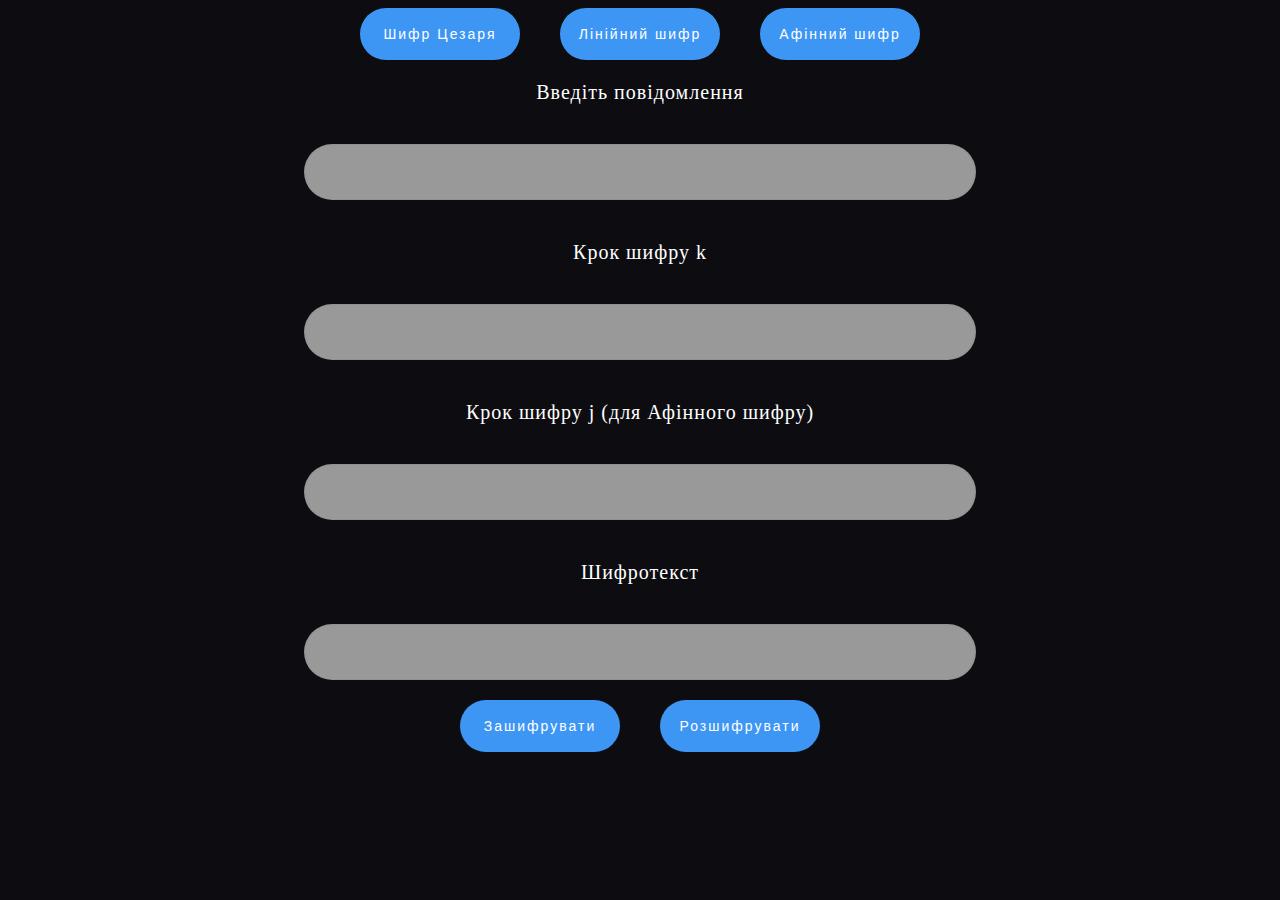
==== index.html @ 14ce31e0 "first commit" ====
<!DOCTYPE html>
<html lang="ru">
	<head>
		<meta charset="utf-8">
		<meta http-equiv="X-UA-Compatible" content="IE=edge">
		<title>JavaScript</title>
		<link rel="stylesheet" href="css/style.css">
	</head>
	<body>
		<div class="box__container box">
			<button class="box__buttons">Шифр Цезаря</button>
			<button class="box__buttons">Лінійний шифр</button>
			<button class="box__buttons" >Афінний шифр</button>
		</div>
		<div class="form__container form">
			<h3 class="form__text">Введіть повідомлення</h3>
			<input class="input" type="text"  name="fname" value="">
			<h3 class="form__text">Крок шифру k</h3>
			<input class="input" type="text"  name="fname" value="">
			<h3 class="form__text">Крок шифру j (для Афінного шифру)</h3>
			<input class="input" type="text"  name="fname" value="">
			<h3 class="form__text">Шифротекст</h3>
			<input class="input" type="text"  name="fname" value="">
			<div class="box__container box">
			<button class="result__buttons">Зашифрувати</button> <button class="result__buttons">Розшифрувати</button>
			</div>
		</div>
		

		<script src="js/script.js"></script>
	</body>
</html>
---- css/style.css ----
body{
	font-weight: 300;
	font-size: 16px;
	background: #0D0D11;;
}
.box {
	 display: flex;
 	align-items: center;
  justify-content: center;
	gap: 40px;
}
button {
	display: inline-block;
	text-align: center;
	padding: 16px 0px; 
	width: 160px;
	background: #3D96F4;
	border: rgba(129, 129, 139, 0);
	border-radius: 50px;
	color: #fff;
	letter-spacing: 2px;
	font-weight: 500;
	font-size: 14px;
	line-height: 143%;
	text-decoration: none;
	transition: all 0.3s ease 0s;
}
.result__buttons:hover{
	background: #68a9f0;
}


[class*="__container"]{
	max-width: 1310px;
	margin: 0 auto;
	padding: 0 2%;
	
}
.form{
	display: flex;
	align-items: center;
  justify-content: center;
	flex-direction: column;
	gap: 20px;
}
.form__text {
	font-weight: 500;
	font-size: 20px;
	line-height: 1.2;
	letter-spacing: 1px;
	color: #FFFFFF;
}
.input {
    border: 1px solid rgba(129, 129, 139, 0.3);
		width: 50%;
    border-radius: 50px;
    padding: 15px 32px 15px 32px;
    font-weight: 400;
    font-size: 16px;
    line-height: 1.5;
    color: #fff;
    background-color: #999999;
}

.red {
	background-color: orangered;
}
.result__buttons{
	display: flex;
	align-items: center;
  justify-content: center;
}
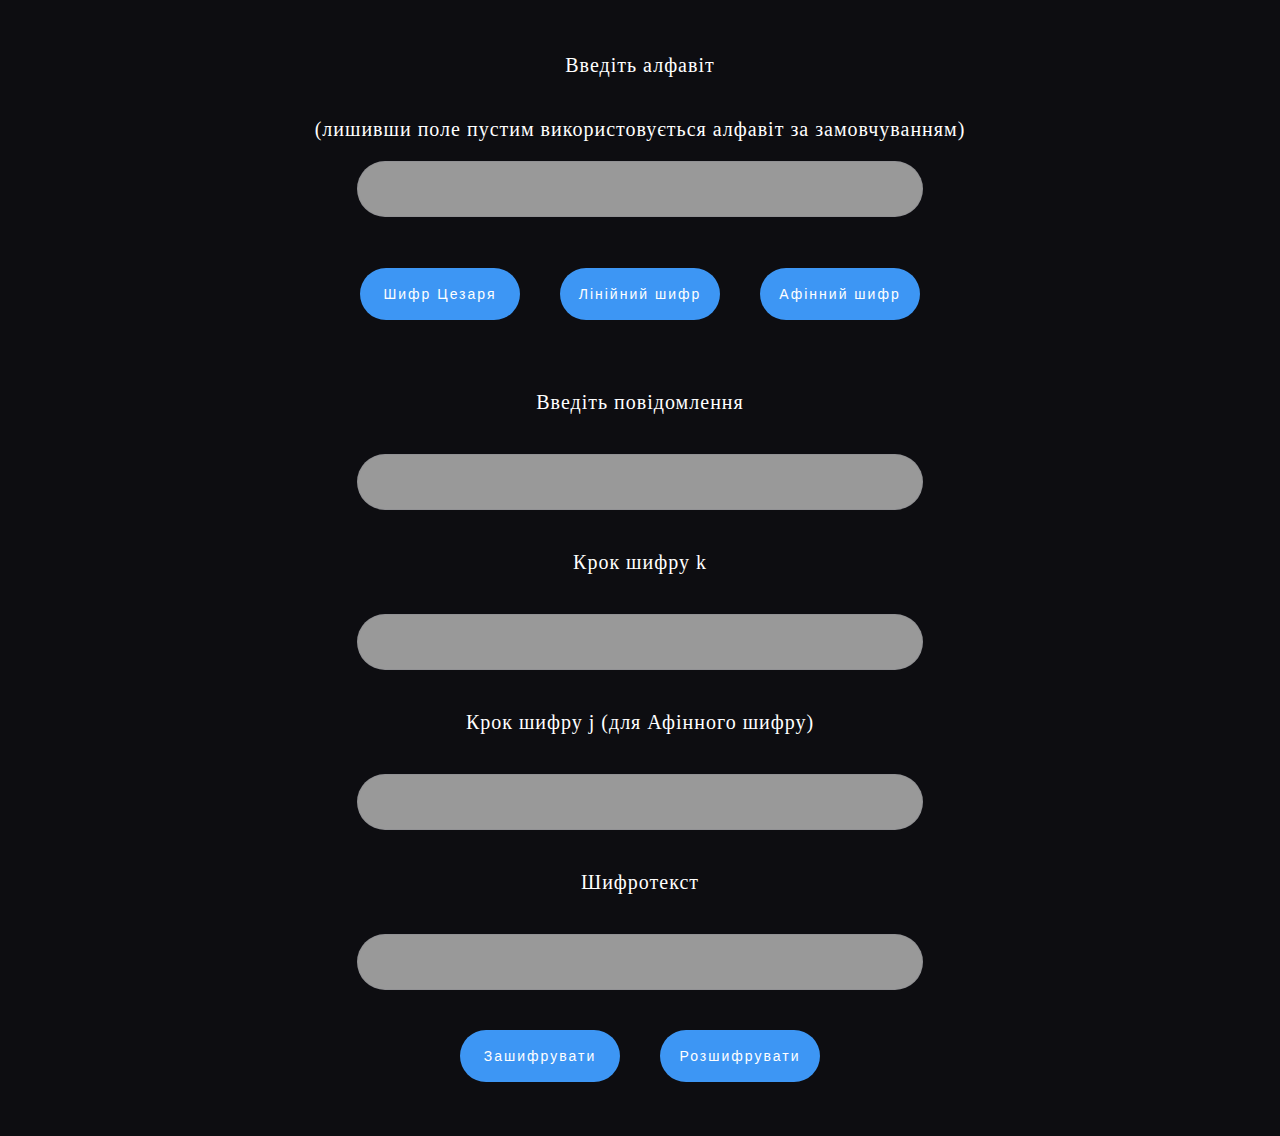
==== commit 999f5b5b: "second commit" ====
--- a/index.html
+++ b/index.html
@@ -7,7 +7,13 @@
 		<link rel="stylesheet" href="css/style.css">
 	</head>
 	<body>
+		<div class="__container alfavet">
+		<h3 class="form__text">Введіть алфавіт</h3>
+		<h3 class="form__text">(лишивши поле пустим використовується алфавіт за замовчуванням)</h3>
+		<input class="box_input " type="text"  name="fname" value="">
+	</div>
 		<div class="box__container box">
+		
 			<button class="box__buttons">Шифр Цезаря</button>
 			<button class="box__buttons">Лінійний шифр</button>
 			<button class="box__buttons" >Афінний шифр</button>
--- a/css/style.css
+++ b/css/style.css
@@ -31,9 +31,9 @@
 
 
 [class*="__container"]{
-	max-width: 1310px;
+	max-width: 1000px;
 	margin: 0 auto;
-	padding: 0 2%;
+	padding: 2% 2%;
 	
 }
 .form{
@@ -69,4 +69,23 @@
 	display: flex;
 	align-items: center;
   justify-content: center;
+}
+
+.box_input{
+	border: 1px solid rgba(129, 129, 139, 0.3);
+		width: 50%;
+    border-radius: 50px;
+    padding: 15px 32px 15px 32px;
+    font-weight: 400;
+    font-size: 16px;
+    line-height: 1.5;
+    color: #fff;
+    background-color: #999999;
+}
+
+.alfavet{
+	display: flex;
+	flex-direction: column;
+	align-items: center;
+  justify-content: center;
 }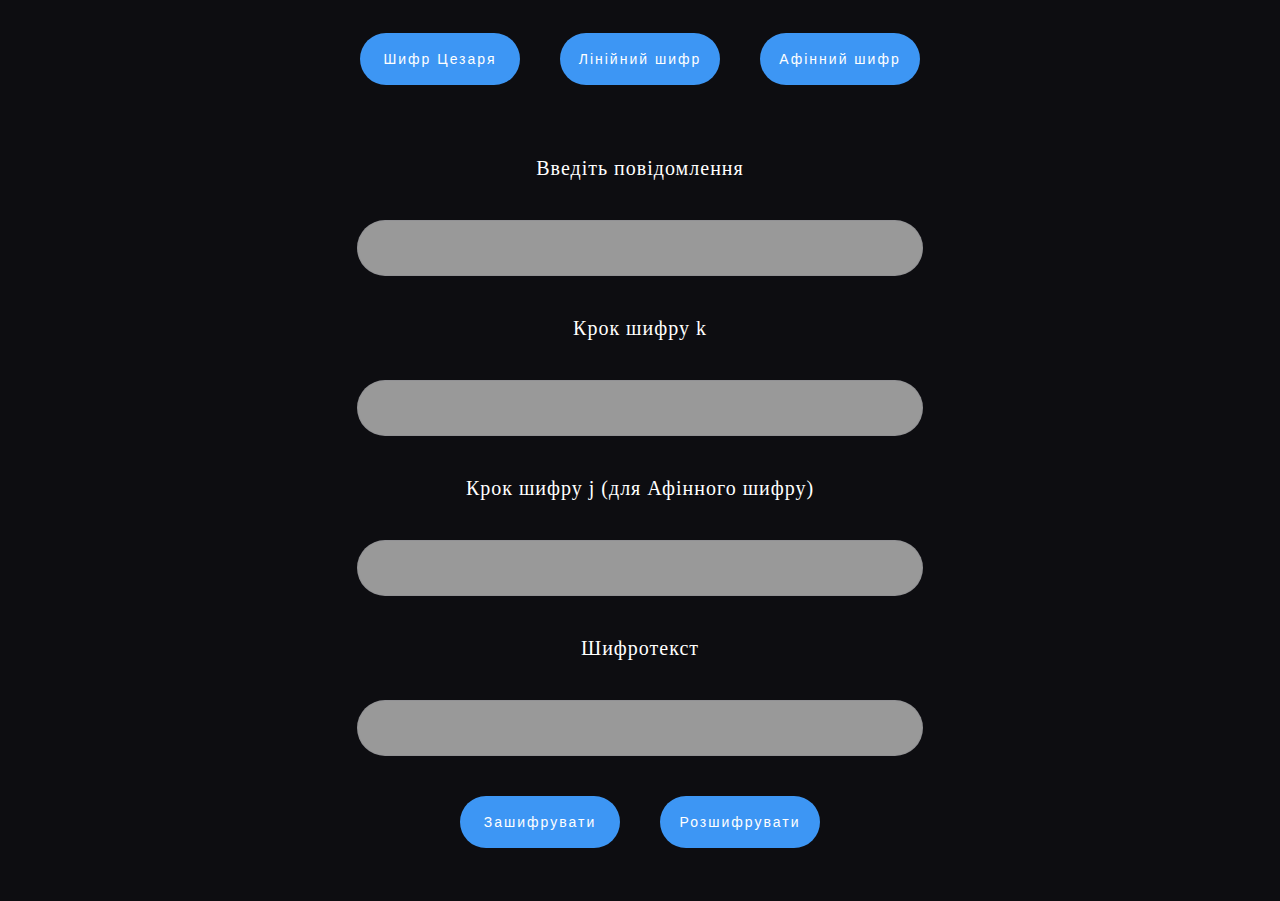
==== commit e59d3e8a: "good work" ====
--- a/index.html
+++ b/index.html
@@ -7,13 +7,7 @@
 		<link rel="stylesheet" href="css/style.css">
 	</head>
 	<body>
-		<div class="__container alfavet">
-		<h3 class="form__text">Введіть алфавіт</h3>
-		<h3 class="form__text">(лишивши поле пустим використовується алфавіт за замовчуванням)</h3>
-		<input class="box_input " type="text"  name="fname" value="">
-	</div>
 		<div class="box__container box">
-		
 			<button class="box__buttons">Шифр Цезаря</button>
 			<button class="box__buttons">Лінійний шифр</button>
 			<button class="box__buttons" >Афінний шифр</button>
--- a/css/style.css
+++ b/css/style.css
@@ -65,6 +65,9 @@
 .red {
 	background-color: orangered;
 }
+.blue {
+	background-color: #3D96F4;
+}
 .result__buttons{
 	display: flex;
 	align-items: center;
@@ -83,9 +86,3 @@
     background-color: #999999;
 }
 
-.alfavet{
-	display: flex;
-	flex-direction: column;
-	align-items: center;
-  justify-content: center;
-}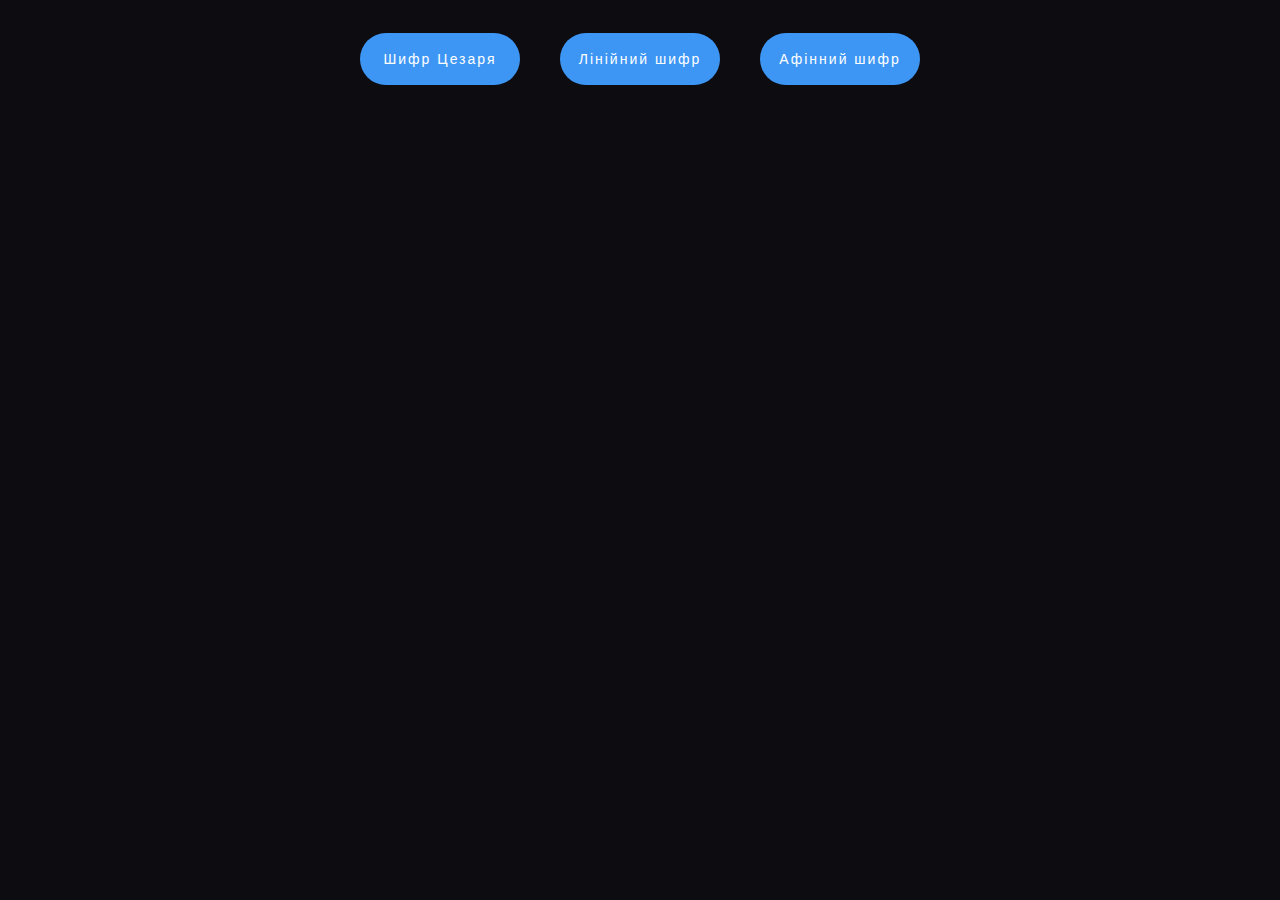
==== commit 28bff7be: "done" ====
--- a/index.html
+++ b/index.html
@@ -13,17 +13,7 @@
 			<button class="box__buttons" >Афінний шифр</button>
 		</div>
 		<div class="form__container form">
-			<h3 class="form__text">Введіть повідомлення</h3>
-			<input class="input" type="text"  name="fname" value="">
-			<h3 class="form__text">Крок шифру k</h3>
-			<input class="input" type="text"  name="fname" value="">
-			<h3 class="form__text">Крок шифру j (для Афінного шифру)</h3>
-			<input class="input" type="text"  name="fname" value="">
-			<h3 class="form__text">Шифротекст</h3>
-			<input class="input" type="text"  name="fname" value="">
-			<div class="box__container box">
-			<button class="result__buttons">Зашифрувати</button> <button class="result__buttons">Розшифрувати</button>
-			</div>
+			
 		</div>
 		
 
